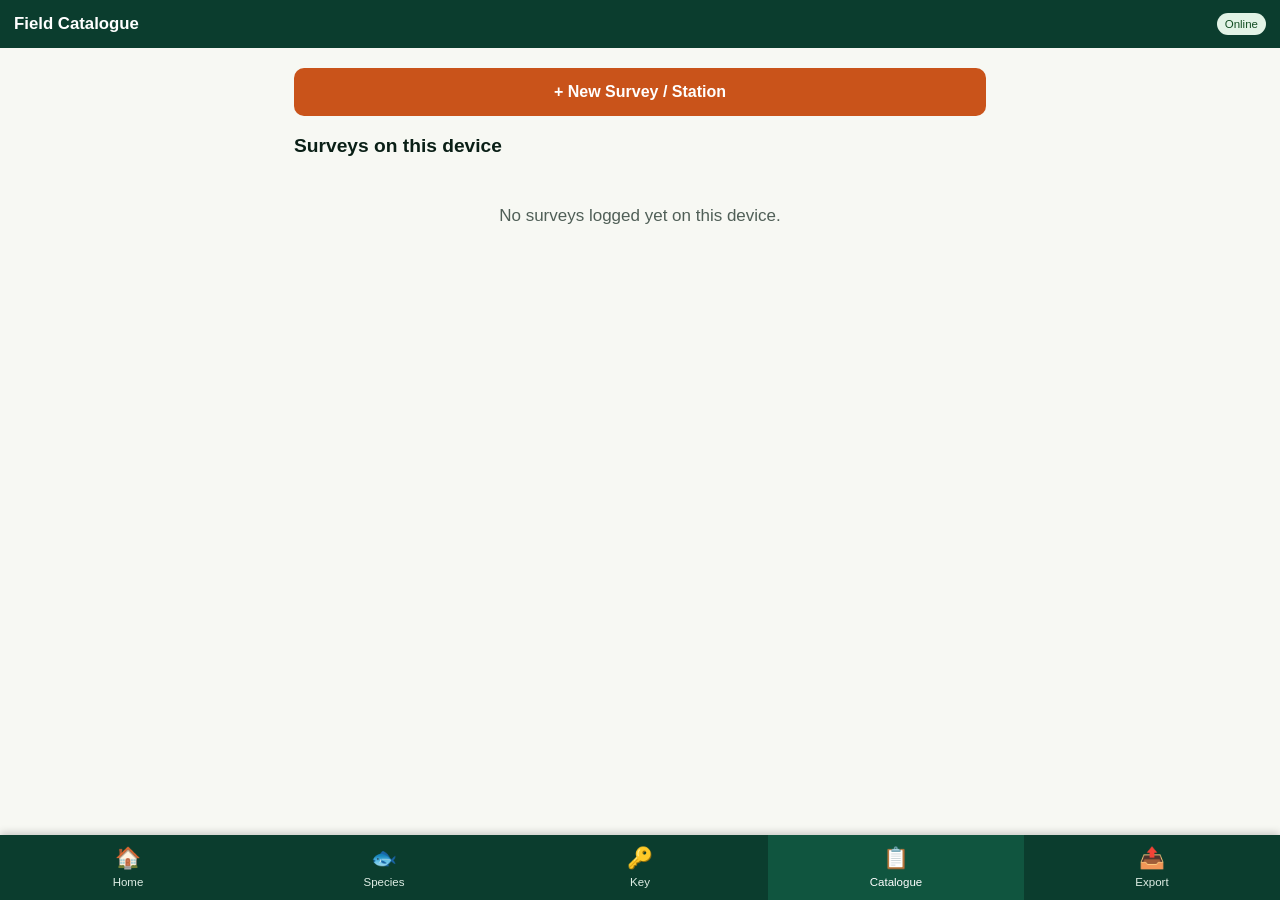
==== catalogue.html @ f7591bde "Add Nova Scotia Fish Field ID & Catalogue PWA Offline-first PWA with a filterable species reference " ====
<!doctype html>
<html lang="en">
<head>
<meta charset="utf-8">
<meta name="viewport" content="width=device-width, initial-scale=1, viewport-fit=cover">
<title>Field Catalogue — NS Fish Field ID</title>
<link rel="manifest" href="./manifest.json">
<meta name="theme-color" content="#0b3d2e">
<link rel="icon" href="./icons/icon.svg" type="image/svg+xml">
<link rel="stylesheet" href="./css/styles.css">
</head>
<body>
<header class="app-header">
  <h1>Field Catalogue</h1>
  <span class="offline-pill" data-offline-pill>Online</span>
</header>

<main class="page">
  <div id="catalogue-root"><p class="empty-state">Loading&hellip;</p></div>
</main>

<nav class="bottom-nav">
  <a href="index.html"><span class="ic">🏠</span>Home</a>
  <a href="species.html"><span class="ic">🐟</span>Species</a>
  <a href="key.html"><span class="ic">🔑</span>Key</a>
  <a href="catalogue.html"><span class="ic">📋</span>Catalogue</a>
  <a href="export.html"><span class="ic">📤</span>Export</a>
</nav>

<script type="module" src="./js/catalogue.js"></script>
</body>
</html>
---- css/styles.css ----
/* Nova Scotia Fish Field ID & Catalogue — shared styles.
   High-contrast, large tap targets, one-handed phone use, sunlight-readable. */

:root {
  --ink: #0a1f16;
  --paper: #f7f8f3;
  --paper-dim: #e9ebe1;
  --green-700: #0b3d2e;
  --green-600: #10553f;
  --green-500: #157a55;
  --accent: #c9531a;
  --accent-ink: #ffffff;
  --line: #0a1f1633;
  --danger: #a3231a;
  --warn-bg: #fff3cd;
  --warn-ink: #5c4400;
  --ok-bg: #e2f3e6;
  --focus: #ffcf3f;
  --radius: 10px;
  --tap: 48px;
  --safe-bottom: env(safe-area-inset-bottom, 0px);
}

@media (prefers-color-scheme: dark) {
  :root {
    --ink: #eef2ec;
    --paper: #10160f;
    --paper-dim: #182018;
    --green-700: #123d2c;
    --green-600: #1c6b4c;
    --green-500: #2c9166;
    --accent: #e9793f;
    --accent-ink: #10160f;
    --line: #eef2ec33;
    --warn-bg: #4a3b0d;
    --warn-ink: #ffe08a;
    --ok-bg: #17321f;
  }
}

:root[data-theme="dark"] {
  --ink: #eef2ec; --paper: #10160f; --paper-dim: #182018;
  --green-700: #123d2c; --green-600: #1c6b4c; --green-500: #2c9166;
  --accent: #e9793f; --accent-ink: #10160f; --line: #eef2ec33;
  --warn-bg: #4a3b0d; --warn-ink: #ffe08a; --ok-bg: #17321f;
}
:root[data-theme="light"] {
  --ink: #0a1f16; --paper: #f7f8f3; --paper-dim: #e9ebe1;
  --green-700: #0b3d2e; --green-600: #10553f; --green-500: #157a55;
  --accent: #c9531a; --accent-ink: #ffffff; --line: #0a1f1633;
  --warn-bg: #fff3cd; --warn-ink: #5c4400; --ok-bg: #e2f3e6;
}

* { box-sizing: border-box; }
html, body { margin: 0; padding: 0; }
body {
  background: var(--paper);
  color: var(--ink);
  font-family: -apple-system, BlinkMacSystemFont, "Segoe UI", Roboto, Helvetica, Arial, sans-serif;
  font-size: 17px;
  line-height: 1.4;
  -webkit-text-size-adjust: 100%;
  padding-bottom: calc(64px + var(--safe-bottom));
  min-height: 100vh;
  overflow-x: hidden;
}

a { color: var(--green-600); }
:root[data-theme="dark"] a, @media (prefers-color-scheme: dark) { }

h1, h2, h3 { line-height: 1.2; margin: 0.4em 0 0.3em; }
h1 { font-size: 1.5rem; }
h2 { font-size: 1.2rem; }
h3 { font-size: 1.05rem; }

button, input, select, textarea { font-family: inherit; font-size: 1rem; }

/* ---------- App header ---------- */
.app-header {
  background: var(--green-700);
  color: #fff;
  padding: 10px 14px;
  display: flex;
  align-items: center;
  gap: 10px;
  position: sticky;
  top: 0;
  z-index: 20;
  min-height: var(--tap);
}
.app-header .back-btn {
  background: transparent;
  border: none;
  color: #fff;
  font-size: 1.4rem;
  padding: 4px 8px;
  min-width: var(--tap);
  min-height: var(--tap);
  cursor: pointer;
}
.app-header h1 {
  font-size: 1.05rem;
  margin: 0;
  flex: 1;
  overflow: hidden;
  text-overflow: ellipsis;
  white-space: nowrap;
}
.app-header .offline-pill {
  font-size: 0.72rem;
  padding: 3px 8px;
  border-radius: 999px;
  background: #ffffff22;
  white-space: nowrap;
}
.offline-pill.online { background: var(--ok-bg); color: #124d22; }
.offline-pill.offline { background: var(--warn-bg); color: var(--warn-ink); }

/* ---------- Bottom nav ---------- */
.bottom-nav {
  position: fixed;
  left: 0; right: 0; bottom: 0;
  display: flex;
  background: var(--green-700);
  padding-bottom: var(--safe-bottom);
  z-index: 20;
  box-shadow: 0 -2px 8px #00000033;
}
.bottom-nav a {
  flex: 1;
  text-align: center;
  color: #dfeee5;
  text-decoration: none;
  padding: 8px 2px 10px;
  font-size: 0.72rem;
  min-height: var(--tap);
  display: flex;
  flex-direction: column;
  align-items: center;
  justify-content: center;
  gap: 2px;
}
.bottom-nav a .ic { font-size: 1.3rem; }
.bottom-nav a.active { color: #fff; background: var(--green-600); }

/* ---------- Layout helpers ---------- */
.page { padding: 12px 14px 24px; max-width: 720px; margin: 0 auto; }
.card {
  background: var(--paper-dim);
  border: 1px solid var(--line);
  border-radius: var(--radius);
  padding: 14px;
  margin-bottom: 12px;
}
.grid-tiles {
  display: grid;
  grid-template-columns: 1fr 1fr;
  gap: 10px;
}
.tile {
  display: flex;
  flex-direction: column;
  align-items: center;
  justify-content: center;
  gap: 6px;
  background: var(--green-700);
  color: #fff;
  border-radius: var(--radius);
  padding: 22px 10px;
  text-decoration: none;
  min-height: 96px;
  text-align: center;
  font-weight: 600;
}
.tile .ic { font-size: 2rem; }
.tile.secondary { background: var(--green-600); }

/* ---------- Forms ---------- */
label { display: block; font-weight: 600; margin: 14px 0 4px; font-size: 0.92rem; }
label .req { color: var(--danger); }
.field-hint { font-size: 0.78rem; opacity: 0.75; margin-top: 2px; }
input[type="text"], input[type="number"], input[type="datetime-local"],
input[type="date"], input[type="time"], select, textarea {
  width: 100%;
  min-height: var(--tap);
  padding: 10px 12px;
  border: 1px solid var(--line);
  border-radius: var(--radius);
  background: var(--paper);
  color: var(--ink);
}
textarea { min-height: 72px; resize: vertical; }
input:focus, select:focus, textarea:focus, button:focus-visible {
  outline: 3px solid var(--focus);
  outline-offset: 1px;
}
fieldset { border: 1px solid var(--line); border-radius: var(--radius); margin: 14px 0; padding: 10px 12px 14px; }
legend { font-weight: 700; padding: 0 4px; }

.btn {
  display: inline-flex;
  align-items: center;
  justify-content: center;
  gap: 6px;
  min-height: var(--tap);
  padding: 10px 18px;
  border-radius: var(--radius);
  border: none;
  background: var(--green-600);
  color: #fff;
  font-weight: 700;
  cursor: pointer;
  width: 100%;
  margin-top: 8px;
}
.btn.btn-accent { background: var(--accent); color: var(--accent-ink); }
.btn.btn-outline { background: transparent; color: var(--green-600); border: 2px solid var(--green-600); }
.btn.btn-danger { background: var(--danger); color: #fff; }
.btn.btn-sm { width: auto; min-height: 40px; padding: 6px 14px; font-size: 0.9rem; margin-top: 0; }
.btn:disabled { opacity: 0.5; cursor: not-allowed; }

.identify-row {
  display: flex;
  gap: 8px;
  align-items: stretch;
}
.identify-row select { flex: 1; }
.identify-btn {
  flex: 0 0 auto;
  min-width: var(--tap);
  background: var(--accent);
  color: var(--accent-ink);
  border: none;
  border-radius: var(--radius);
  font-weight: 700;
  font-size: 0.85rem;
  padding: 0 12px;
}

.chip-group { display: flex; flex-wrap: wrap; gap: 6px; margin-top: 4px; }
.chip {
  border: 1.5px solid var(--green-600);
  color: var(--green-600);
  background: transparent;
  border-radius: 999px;
  padding: 6px 12px;
  font-size: 0.85rem;
  cursor: pointer;
  min-height: 38px;
}
.chip.selected { background: var(--green-600); color: #fff; }
.chip.flag-danger.selected { background: var(--danger); border-color: var(--danger); }

.flag-note {
  background: var(--warn-bg);
  color: var(--warn-ink);
  border-radius: var(--radius);
  padding: 8px 10px;
  font-size: 0.85rem;
  margin: 8px 0;
}

/* ---------- Species list & cards ---------- */
.filter-bar { display: flex; flex-wrap: wrap; gap: 8px; margin-bottom: 12px; }
.filter-bar select { flex: 1 1 140px; min-height: 42px; }
.search-box { width: 100%; margin-bottom: 10px; }

.species-card {
  display: flex;
  gap: 10px;
  align-items: center;
  background: var(--paper-dim);
  border: 1px solid var(--line);
  border-radius: var(--radius);
  padding: 10px;
  margin-bottom: 8px;
  cursor: pointer;
  text-align: left;
  width: 100%;
}
.species-thumb {
  width: 56px; height: 56px;
  flex: 0 0 auto;
  border-radius: 8px;
  background: var(--green-700);
  color: #fff;
  display: flex; align-items: center; justify-content: center;
  font-size: 1.5rem;
  overflow: hidden;
}
.species-thumb img { width: 100%; height: 100%; object-fit: cover; }
.species-card .names { flex: 1; min-width: 0; }
.species-card .common { font-weight: 700; }
.species-card .sci { font-style: italic; font-size: 0.85rem; opacity: 0.8; }
.badge-row { display: flex; gap: 5px; flex-wrap: wrap; margin-top: 4px; }
.badge { font-size: 0.68rem; padding: 2px 7px; border-radius: 999px; background: var(--green-700); color: #fff; }
.badge.native { background: var(--ok-bg); color: #124d22; }
.badge.non-native { background: var(--warn-bg); color: var(--warn-ink); }
.badge.srank { background: var(--paper); color: var(--ink); border: 1px solid var(--line); }

.placeholder-img {
  width: 100%; aspect-ratio: 4/3; border-radius: var(--radius);
  background: repeating-linear-gradient(45deg, var(--paper-dim), var(--paper-dim) 10px, var(--paper) 10px, var(--paper) 20px);
  display: flex; align-items: center; justify-content: center;
  color: var(--ink); opacity: 0.7; font-size: 0.85rem; text-align: center; padding: 10px;
}
.img-credit { font-size: 0.7rem; opacity: 0.7; margin-top: 3px; }

.stage-tabs { display: flex; gap: 6px; overflow-x: auto; margin: 10px 0; }
.stage-tabs button {
  flex: 0 0 auto; padding: 6px 12px; border-radius: 999px; border: 1.5px solid var(--green-600);
  background: transparent; color: var(--green-600); min-height: 38px;
}
.stage-tabs button.active { background: var(--green-600); color: #fff; }

/* ---------- Dichotomous key ---------- */
.key-couplet { }
.key-option {
  display: block;
  width: 100%;
  text-align: left;
  background: var(--paper-dim);
  border: 1.5px solid var(--green-600);
  border-radius: var(--radius);
  padding: 12px;
  margin-bottom: 10px;
  min-height: var(--tap);
}
.key-option:active { background: var(--green-600); color: #fff; }
.key-breadcrumb { font-size: 0.8rem; opacity: 0.75; margin-bottom: 8px; }
.key-breadcrumb button { background: none; border: none; color: var(--green-600); text-decoration: underline; padding: 4px; }
.key-result-card { text-align: center; }
.lookalike-box { background: var(--paper); border: 1px dashed var(--line); border-radius: var(--radius); padding: 10px; margin-top: 10px; text-align: left; }

/* ---------- Modal (Identify panel) ---------- */
.modal-overlay {
  position: fixed; inset: 0; background: #00000066; z-index: 50;
  display: flex; align-items: flex-end;
}
.modal-overlay[hidden] { display: none; }
.modal-panel {
  background: var(--paper);
  width: 100%;
  max-height: 92vh;
  border-radius: 16px 16px 0 0;
  display: flex; flex-direction: column;
  overflow: hidden;
}
.modal-panel-header {
  display: flex; align-items: center; gap: 8px;
  padding: 10px 12px; background: var(--green-700); color: #fff;
}
.modal-panel-header h2 { flex: 1; margin: 0; font-size: 1rem; }
.modal-panel-body { overflow-y: auto; padding: 12px 14px calc(20px + var(--safe-bottom)); }
.modal-close { background: transparent; border: none; color: #fff; font-size: 1.4rem; min-width: 40px; min-height: 40px; }
.modal-tabs { display: flex; gap: 6px; padding: 8px 12px 0; background: var(--green-700); }
.modal-tabs button { flex: 1; background: var(--green-600); color: #fff; border: none; border-radius: 8px 8px 0 0; padding: 8px; min-height: 40px; opacity: 0.75; }
.modal-tabs button.active { opacity: 1; font-weight: 700; }

/* ---------- Misc ---------- */
.section-collapsible summary {
  cursor: pointer; font-weight: 700; padding: 10px 0; list-style: none;
  display: flex; align-items: center; gap: 6px;
}
.section-collapsible summary::-webkit-details-marker { display: none; }
.section-collapsible summary::before { content: "▶"; font-size: 0.7rem; transition: transform 0.15s; }
.section-collapsible[open] summary::before { transform: rotate(90deg); }

.record-list-item {
  border: 1px solid var(--line); border-radius: var(--radius);
  padding: 10px; margin-bottom: 8px; background: var(--paper-dim);
}
.record-list-item .meta { font-size: 0.8rem; opacity: 0.75; }

table.export-preview { width: 100%; border-collapse: collapse; font-size: 0.82rem; }
table.export-preview th, table.export-preview td {
  border: 1px solid var(--line); padding: 5px 6px; text-align: left; white-space: nowrap;
}
.table-scroll { overflow-x: auto; border: 1px solid var(--line); border-radius: var(--radius); }

.toast {
  position: fixed; bottom: calc(76px + var(--safe-bottom)); left: 50%; transform: translateX(-50%);
  background: var(--ink); color: var(--paper); padding: 10px 16px; border-radius: 999px;
  font-size: 0.85rem; z-index: 60; opacity: 0; transition: opacity 0.2s;
}
.toast.show { opacity: 1; }

.empty-state { text-align: center; padding: 30px 10px; opacity: 0.7; }
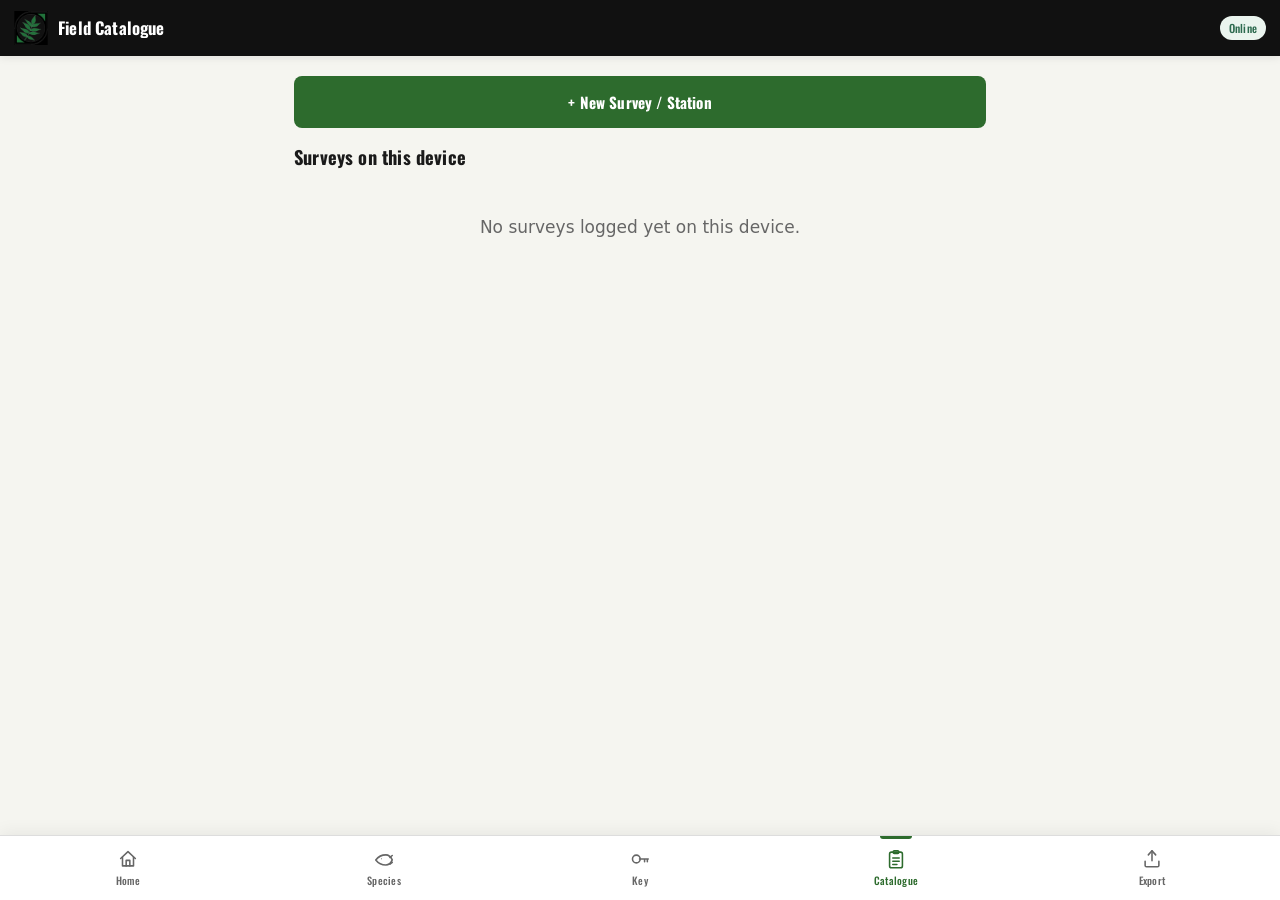
==== commit ad252b42: "Apply Fraxinus brand styling to the fish ID/catalogue app Styling-only pass on top of the working bu" ====
--- a/catalogue.html
+++ b/catalogue.html
@@ -5,12 +5,13 @@
 <meta name="viewport" content="width=device-width, initial-scale=1, viewport-fit=cover">
 <title>Field Catalogue — NS Fish Field ID</title>
 <link rel="manifest" href="./manifest.json">
-<meta name="theme-color" content="#0b3d2e">
-<link rel="icon" href="./icons/icon.svg" type="image/svg+xml">
+<meta name="theme-color" content="#2D6B2D">
+<link rel="icon" href="./icons/icon-192.png" type="image/png">
 <link rel="stylesheet" href="./css/styles.css">
 </head>
 <body>
 <header class="app-header">
+  <img src="./icons/fraxinus-mark-header.png" alt="Fraxinus Environmental &amp; Geomatics" class="brand-logo">
   <h1>Field Catalogue</h1>
   <span class="offline-pill" data-offline-pill>Online</span>
 </header>
@@ -20,11 +21,11 @@
 </main>
 
 <nav class="bottom-nav">
-  <a href="index.html"><span class="ic">🏠</span>Home</a>
-  <a href="species.html"><span class="ic">🐟</span>Species</a>
-  <a href="key.html"><span class="ic">🔑</span>Key</a>
-  <a href="catalogue.html"><span class="ic">📋</span>Catalogue</a>
-  <a href="export.html"><span class="ic">📤</span>Export</a>
+  <a href="index.html"><svg class="icon" viewBox="0 0 24 24" fill="none" stroke="currentColor" stroke-width="1.7" stroke-linecap="round" stroke-linejoin="round" aria-hidden="true"><path d="M4 11.5 12 4l8 7.5"/><path d="M6 10v9.5h12V10"/><path d="M10 19.5v-6h4v6"/></svg>Home</a>
+  <a href="species.html"><svg class="icon" viewBox="0 0 24 24" fill="none" stroke="currentColor" stroke-width="1.7" stroke-linecap="round" stroke-linejoin="round" aria-hidden="true"><path d="M3 13c2.8-3.6 6.8-5.5 11-5.5 3 0 5.3 1.7 7 5.5-1.7 3.8-4 5.5-7 5.5-4.2 0-8.2-1.9-11-5.5Z"/><path d="M18.5 10.3 21 8.2m-2.5 9.5 2.5-2.1"/><circle cx="9.3" cy="11.6" r=".55" fill="currentColor" stroke="none"/></svg>Species</a>
+  <a href="key.html"><svg class="icon" viewBox="0 0 24 24" fill="none" stroke="currentColor" stroke-width="1.7" stroke-linecap="round" stroke-linejoin="round" aria-hidden="true"><circle cx="8" cy="12" r="4.2"/><path d="M11.5 12H21M17 12v3M20 12v3"/></svg>Key</a>
+  <a href="catalogue.html"><svg class="icon" viewBox="0 0 24 24" fill="none" stroke="currentColor" stroke-width="1.7" stroke-linecap="round" stroke-linejoin="round" aria-hidden="true"><rect x="5" y="4.5" width="14" height="17" rx="2"/><rect x="9" y="3" width="6" height="3" rx="1"/><path d="M8.5 11h7M8.5 14.5h7M8.5 18h4.5"/></svg>Catalogue</a>
+  <a href="export.html"><svg class="icon" viewBox="0 0 24 24" fill="none" stroke="currentColor" stroke-width="1.7" stroke-linecap="round" stroke-linejoin="round" aria-hidden="true"><path d="M12 3v11"/><path d="M8 7.5 12 3l4 4.5"/><path d="M4.5 14.5V19a1.5 1.5 0 0 0 1.5 1.5h12a1.5 1.5 0 0 0 1.5-1.5v-4.5"/></svg>Export</a>
 </nav>
 
 <script type="module" src="./js/catalogue.js"></script>
--- a/css/styles.css
+++ b/css/styles.css
@@ -1,92 +1,226 @@
-/* Nova Scotia Fish Field ID & Catalogue — shared styles.
-   High-contrast, large tap targets, one-handed phone use, sunlight-readable. */
+/* Nova Scotia Fish Field ID & Catalogue — Fraxinus brand styles.
+   Palette, type, and component conventions carried over from the sibling
+   Fraxinus field tools (Safety PWA, Watercourse Permitting App, Wildlife
+   survey app) so this app reads as part of the same suite. See README.md
+   "Brand styling" section for where each token/pattern was sourced from. */
+
+/* ---------- Self-hosted Oswald (headings/labels/nav/buttons only — body
+   text uses the system font stack for long-form legibility, matching the
+   Safety PWA's convention). Only the 3 weights actually used are bundled. */
+@font-face {
+  font-family: "Oswald";
+  src: url("../fonts/oswald-400.woff2") format("woff2");
+  font-weight: 400;
+  font-style: normal;
+  font-display: swap;
+}
+@font-face {
+  font-family: "Oswald";
+  src: url("../fonts/oswald-500.woff2") format("woff2");
+  font-weight: 500;
+  font-style: normal;
+  font-display: swap;
+}
+@font-face {
+  font-family: "Oswald";
+  src: url("../fonts/oswald-700.woff2") format("woff2");
+  font-weight: 700;
+  font-style: normal;
+  font-display: swap;
+}
 
 :root {
-  --ink: #0a1f16;
-  --paper: #f7f8f3;
-  --paper-dim: #e9ebe1;
-  --green-700: #0b3d2e;
-  --green-600: #10553f;
-  --green-500: #157a55;
-  --accent: #c9531a;
-  --accent-ink: #ffffff;
-  --line: #0a1f1633;
-  --danger: #a3231a;
-  --warn-bg: #fff3cd;
-  --warn-ink: #5c4400;
-  --ok-bg: #e2f3e6;
-  --focus: #ffcf3f;
-  --radius: 10px;
-  --tap: 48px;
-  --safe-bottom: env(safe-area-inset-bottom, 0px);
+  /* Page & surface backgrounds (Safety PWA light theme) */
+  --bg-page:      #F5F5F0;
+  --bg-primary:   #FFFFFF;
+  --bg-secondary: #F5F5F0;
+  --bg-tertiary:  #EEEDE8;
+  --bg-input:     #FFFFFF;
+  --bg-card:      #FFFFFF;
+
+  /* Text */
+  --text-primary:   #1A1A1A;
+  --text-secondary: #666666;
+  --text-label:     #444444;
+
+  /* Brand accent — Fraxinus green, from the master compass-leaf mark
+     (matches the Wildlife survey app's --frax-green) */
+  --accent:        #2D6B2D;
+  --accent-hover:  #1E4D1E;
+  --accent-light:  #3D8F3D;
+  --accent-subtle:   #EAF2EA;
+  --accent-subtle-h: #DCEBDC;
+
+  --highlight-bg:     #F3F8F1;
+  --highlight-border: #2D6B2D;
+
+  /* Borders & shadows */
+  --border-color: #DDDDDD;
+  --shadow:       0 2px 8px rgba(0, 0, 0, 0.08);
+  --shadow-card:  0 1px 4px rgba(0, 0, 0, 0.07), 0 2px 12px rgba(0, 0, 0, 0.04);
+  --shadow-nav:   0 -1px 0 #DDDDDD, 0 -4px 16px rgba(0, 0, 0, 0.06);
+
+  /* Navigation */
+  --tab-active-text: #2D6B2D;
+  --tab-inactive:     #666666;
+  --tab-bar-bg:       #FFFFFF;
+
+  /* Table */
+  --table-header-bg: #F0EFE8;
+  --table-row-alt:   #FAFAF8;
+
+  /* Toast */
+  --toast-bg:   #1A1A1A;
+  --toast-text: #F5F5F5;
+
+  /* Status colors (Safety PWA "risk" system, reused as-is) */
+  --status-ok-bg:      #EAF4EE;
+  --status-ok-text:    #2D6A4F;
+  --status-ok-border:  #A5D6A7;
+  --status-warn-bg:     #FFF3E0;
+  --status-warn-text:   #E8731A;
+  --status-warn-border: #F5C990;
+  --status-danger-bg:     #FDECEA;
+  --status-danger-text:   #CC3333;
+  --status-danger-border: #FFCDD2;
+
+  /* Secondary buttons */
+  --btn-secondary-bg:   #F0EFE8;
+  --btn-secondary-text: #444444;
+
+  /* Layout — not themed */
+  --header-height: 56px;
+  --nav-height:    64px;
+  --safe-top:      env(safe-area-inset-top, 0px);
+  --safe-bottom:   env(safe-area-inset-bottom, 0px);
+  --radius-card:   14px;
+  --radius-sm:     8px;
+  --tap:           48px;
+  --transition:    0.18s ease;
+  --focus:         #FFCF3F;
 }
 
 @media (prefers-color-scheme: dark) {
   :root {
-    --ink: #eef2ec;
-    --paper: #10160f;
-    --paper-dim: #182018;
-    --green-700: #123d2c;
-    --green-600: #1c6b4c;
-    --green-500: #2c9166;
-    --accent: #e9793f;
-    --accent-ink: #10160f;
-    --line: #eef2ec33;
-    --warn-bg: #4a3b0d;
-    --warn-ink: #ffe08a;
-    --ok-bg: #17321f;
+    --bg-page: #111111; --bg-primary: #111111; --bg-secondary: #1A1A1A; --bg-tertiary: #222222;
+    --bg-input: #222222; --bg-card: #1A1A1A;
+    --text-primary: #F5F5F5; --text-secondary: #AAAAAA; --text-label: #CCCCCC;
+    --accent-subtle: #16281A; --accent-subtle-h: #1D341F;
+    --highlight-bg: #16281A;
+    --border-color: #333333;
+    --shadow: 0 2px 8px rgba(0,0,0,0.4);
+    --shadow-card: 0 1px 6px rgba(0,0,0,0.5), 0 2px 16px rgba(0,0,0,0.35);
+    --shadow-nav: 0 -1px 0 #333333, 0 -4px 16px rgba(0,0,0,0.4);
+    --tab-inactive: #777777; --tab-bar-bg: #1A1A1A;
+    --table-header-bg: #222222; --table-row-alt: #1E1E1E;
+    --toast-bg: #EEEEEE; --toast-text: #111111;
+    --status-ok-bg: #1A2E22; --status-ok-text: #4A9C69; --status-ok-border: #2A5A3A;
+    --status-warn-bg: #2A1A0A; --status-warn-text: #E8731A; --status-warn-border: #4A2A0A;
+    --status-danger-bg: #2A0A0A; --status-danger-text: #EE5555; --status-danger-border: #4A1A1A;
+    --btn-secondary-bg: #222222; --btn-secondary-text: #CCCCCC;
   }
 }
-
 :root[data-theme="dark"] {
-  --ink: #eef2ec; --paper: #10160f; --paper-dim: #182018;
-  --green-700: #123d2c; --green-600: #1c6b4c; --green-500: #2c9166;
-  --accent: #e9793f; --accent-ink: #10160f; --line: #eef2ec33;
-  --warn-bg: #4a3b0d; --warn-ink: #ffe08a; --ok-bg: #17321f;
+  --bg-page: #111111; --bg-primary: #111111; --bg-secondary: #1A1A1A; --bg-tertiary: #222222;
+  --bg-input: #222222; --bg-card: #1A1A1A;
+  --text-primary: #F5F5F5; --text-secondary: #AAAAAA; --text-label: #CCCCCC;
+  --accent-subtle: #16281A; --accent-subtle-h: #1D341F;
+  --highlight-bg: #16281A;
+  --border-color: #333333;
+  --tab-inactive: #777777; --tab-bar-bg: #1A1A1A;
+  --table-header-bg: #222222; --table-row-alt: #1E1E1E;
+  --toast-bg: #EEEEEE; --toast-text: #111111;
+  --status-ok-bg: #1A2E22; --status-ok-text: #4A9C69; --status-ok-border: #2A5A3A;
+  --status-warn-bg: #2A1A0A; --status-warn-text: #E8731A; --status-warn-border: #4A2A0A;
+  --status-danger-bg: #2A0A0A; --status-danger-text: #EE5555; --status-danger-border: #4A1A1A;
+  --btn-secondary-bg: #222222; --btn-secondary-text: #CCCCCC;
 }
 :root[data-theme="light"] {
-  --ink: #0a1f16; --paper: #f7f8f3; --paper-dim: #e9ebe1;
-  --green-700: #0b3d2e; --green-600: #10553f; --green-500: #157a55;
-  --accent: #c9531a; --accent-ink: #ffffff; --line: #0a1f1633;
-  --warn-bg: #fff3cd; --warn-ink: #5c4400; --ok-bg: #e2f3e6;
-}
-
-* { box-sizing: border-box; }
+  --bg-page: #F5F5F0; --bg-primary: #FFFFFF; --bg-secondary: #F5F5F0; --bg-tertiary: #EEEDE8;
+  --bg-input: #FFFFFF; --bg-card: #FFFFFF;
+  --text-primary: #1A1A1A; --text-secondary: #666666; --text-label: #444444;
+  --accent-subtle: #EAF2EA; --accent-subtle-h: #DCEBDC;
+  --highlight-bg: #F3F8F1;
+  --border-color: #DDDDDD;
+  --tab-inactive: #666666; --tab-bar-bg: #FFFFFF;
+  --table-header-bg: #F0EFE8; --table-row-alt: #FAFAF8;
+  --toast-bg: #1A1A1A; --toast-text: #F5F5F5;
+  --status-ok-bg: #EAF4EE; --status-ok-text: #2D6A4F; --status-ok-border: #A5D6A7;
+  --status-warn-bg: #FFF3E0; --status-warn-text: #E8731A; --status-warn-border: #F5C990;
+  --status-danger-bg: #FDECEA; --status-danger-text: #CC3333; --status-danger-border: #FFCDD2;
+  --btn-secondary-bg: #F0EFE8; --btn-secondary-text: #444444;
+}
+
+/* Legacy aliases so component rules below can keep concise names */
+:root {
+  --ink: var(--text-primary);
+  --paper: var(--bg-page);
+  --paper-dim: var(--bg-tertiary);
+  --line: var(--border-color);
+  --danger: var(--status-danger-text);
+  --warn-bg: var(--status-warn-bg);
+  --warn-ink: var(--status-warn-text);
+  --ok-bg: var(--status-ok-bg);
+  --accent-ink: #FFFFFF;
+  --radius: var(--radius-card);
+}
+
+*, *::before, *::after { box-sizing: border-box; }
 html, body { margin: 0; padding: 0; }
+[hidden] { display: none !important; }
+
 body {
-  background: var(--paper);
-  color: var(--ink);
-  font-family: -apple-system, BlinkMacSystemFont, "Segoe UI", Roboto, Helvetica, Arial, sans-serif;
+  background: var(--bg-page);
+  color: var(--text-primary);
+  font-family: -apple-system, BlinkMacSystemFont, "Segoe UI", system-ui, Roboto, "Helvetica Neue", Arial, sans-serif;
   font-size: 17px;
-  line-height: 1.4;
+  line-height: 1.45;
   -webkit-text-size-adjust: 100%;
   padding-bottom: calc(64px + var(--safe-bottom));
   min-height: 100vh;
   overflow-x: hidden;
 }
 
-a { color: var(--green-600); }
-:root[data-theme="dark"] a, @media (prefers-color-scheme: dark) { }
-
-h1, h2, h3 { line-height: 1.2; margin: 0.4em 0 0.3em; }
-h1 { font-size: 1.5rem; }
-h2 { font-size: 1.2rem; }
-h3 { font-size: 1.05rem; }
+a { color: var(--accent); }
+
+h1, h2, h3 {
+  font-family: "Oswald", -apple-system, BlinkMacSystemFont, "Segoe UI", sans-serif;
+  font-weight: 700;
+  line-height: 1.2;
+  margin: 0.4em 0 0.3em;
+  letter-spacing: 0.01em;
+}
+h1 { font-size: 1.4rem; }
+h2 { font-size: 1.15rem; }
+h3 { font-size: 1rem; text-transform: uppercase; letter-spacing: 0.03em; color: var(--text-label); }
 
 button, input, select, textarea { font-family: inherit; font-size: 1rem; }
-
-/* ---------- App header ---------- */
+button { font-family: "Oswald", -apple-system, BlinkMacSystemFont, "Segoe UI", sans-serif; }
+
+.icon { width: 22px; height: 22px; flex-shrink: 0; display: inline-block; vertical-align: middle; }
+.icon-sm { width: 18px; height: 18px; }
+.icon-lg { width: 30px; height: 30px; }
+
+/* ---------- App header — always dark, both themes (matches sibling apps) ---------- */
 .app-header {
-  background: var(--green-700);
+  background: #111111;
   color: #fff;
-  padding: 10px 14px;
+  padding: 0 14px;
+  padding-top: var(--safe-top);
   display: flex;
   align-items: center;
   gap: 10px;
   position: sticky;
   top: 0;
   z-index: 20;
-  min-height: var(--tap);
+  height: calc(var(--header-height) + var(--safe-top));
+  box-shadow: var(--shadow);
+}
+.app-header .brand-logo {
+  height: 34px;
+  width: 34px;
+  object-fit: contain;
+  flex-shrink: 0;
 }
 .app-header .back-btn {
   background: transparent;
@@ -100,56 +234,79 @@
 }
 .app-header h1 {
   font-size: 1.05rem;
+  font-weight: 600;
   margin: 0;
   flex: 1;
   overflow: hidden;
   text-overflow: ellipsis;
   white-space: nowrap;
+  color: #fff;
 }
 .app-header .offline-pill {
-  font-size: 0.72rem;
-  padding: 3px 8px;
+  font-size: 0.7rem;
+  font-family: "Oswald", sans-serif;
+  font-weight: 500;
+  letter-spacing: 0.02em;
+  padding: 4px 9px;
   border-radius: 999px;
   background: #ffffff22;
   white-space: nowrap;
-}
-.offline-pill.online { background: var(--ok-bg); color: #124d22; }
-.offline-pill.offline { background: var(--warn-bg); color: var(--warn-ink); }
-
-/* ---------- Bottom nav ---------- */
+  flex-shrink: 0;
+}
+.offline-pill.online { background: var(--status-ok-bg); color: var(--status-ok-text); }
+.offline-pill.offline { background: var(--status-warn-bg); color: var(--status-warn-text); }
+
+/* ---------- Bottom nav (Safety PWA convention: light bar, top indicator) ---------- */
 .bottom-nav {
   position: fixed;
   left: 0; right: 0; bottom: 0;
   display: flex;
-  background: var(--green-700);
+  background: var(--tab-bar-bg);
   padding-bottom: var(--safe-bottom);
   z-index: 20;
-  box-shadow: 0 -2px 8px #00000033;
+  box-shadow: var(--shadow-nav);
+  height: calc(var(--nav-height) + var(--safe-bottom));
 }
 .bottom-nav a {
+  position: relative;
   flex: 1;
   text-align: center;
-  color: #dfeee5;
+  color: var(--tab-inactive);
   text-decoration: none;
-  padding: 8px 2px 10px;
-  font-size: 0.72rem;
+  font-family: "Oswald", sans-serif;
+  font-size: 0.65rem;
+  font-weight: 500;
+  letter-spacing: 0.02em;
   min-height: var(--tap);
   display: flex;
   flex-direction: column;
   align-items: center;
   justify-content: center;
-  gap: 2px;
-}
-.bottom-nav a .ic { font-size: 1.3rem; }
-.bottom-nav a.active { color: #fff; background: var(--green-600); }
+  gap: 3px;
+  transition: color var(--transition);
+}
+.bottom-nav a::before {
+  content: "";
+  position: absolute;
+  top: 0; left: 50%;
+  transform: translateX(-50%) scaleX(0);
+  width: 32px; height: 3px;
+  border-radius: 0 0 3px 3px;
+  background: var(--tab-active-text);
+  transition: transform var(--transition);
+}
+.bottom-nav a .icon { width: 22px; height: 22px; }
+.bottom-nav a.active { color: var(--tab-active-text); }
+.bottom-nav a.active::before { transform: translateX(-50%) scaleX(1); }
 
 /* ---------- Layout helpers ---------- */
 .page { padding: 12px 14px 24px; max-width: 720px; margin: 0 auto; }
 .card {
-  background: var(--paper-dim);
-  border: 1px solid var(--line);
-  border-radius: var(--radius);
-  padding: 14px;
+  background: var(--bg-card);
+  border: 1px solid var(--border-color);
+  border-radius: var(--radius-card);
+  box-shadow: var(--shadow-card);
+  padding: 16px;
   margin-bottom: 12px;
 }
 .grid-tiles {
@@ -162,62 +319,96 @@
   flex-direction: column;
   align-items: center;
   justify-content: center;
-  gap: 6px;
-  background: var(--green-700);
+  gap: 8px;
+  background: var(--accent);
   color: #fff;
-  border-radius: var(--radius);
+  border-radius: var(--radius-card);
   padding: 22px 10px;
   text-decoration: none;
-  min-height: 96px;
+  min-height: 100px;
   text-align: center;
+  font-family: "Oswald", sans-serif;
   font-weight: 600;
-}
-.tile .ic { font-size: 2rem; }
-.tile.secondary { background: var(--green-600); }
+  font-size: 0.92rem;
+  box-shadow: var(--shadow-card);
+  transition: transform var(--transition), opacity var(--transition);
+}
+.tile:active { transform: scale(0.97); opacity: 0.9; }
+.tile.secondary { background: var(--accent-hover); }
 
 /* ---------- Forms ---------- */
-label { display: block; font-weight: 600; margin: 14px 0 4px; font-size: 0.92rem; }
-label .req { color: var(--danger); }
-.field-hint { font-size: 0.78rem; opacity: 0.75; margin-top: 2px; }
+label {
+  display: block;
+  font-family: "Oswald", sans-serif;
+  font-weight: 500;
+  color: var(--text-label);
+  margin: 14px 0 5px;
+  font-size: 0.85rem;
+  letter-spacing: 0.02em;
+  text-transform: uppercase;
+}
+label .req { color: var(--status-danger-text); }
+.field-hint { font-size: 0.78rem; color: var(--text-secondary); margin-top: 3px; }
 input[type="text"], input[type="number"], input[type="datetime-local"],
-input[type="date"], input[type="time"], select, textarea {
+input[type="date"], input[type="time"], input[type="search"], input[type="file"], select, textarea {
   width: 100%;
   min-height: var(--tap);
   padding: 10px 12px;
-  border: 1px solid var(--line);
-  border-radius: var(--radius);
-  background: var(--paper);
-  color: var(--ink);
-}
-textarea { min-height: 72px; resize: vertical; }
-input:focus, select:focus, textarea:focus, button:focus-visible {
+  border: 1.5px solid var(--border-color);
+  border-radius: var(--radius-sm);
+  background: var(--bg-input);
+  color: var(--text-primary);
+  transition: border-color var(--transition), box-shadow var(--transition);
+}
+textarea { min-height: 76px; resize: vertical; padding: 10px 12px; }
+input:focus, select:focus, textarea:focus {
+  outline: none;
+  border-color: var(--accent);
+  box-shadow: 0 0 0 3px rgba(45, 107, 45, 0.16);
+}
+button:focus-visible {
   outline: 3px solid var(--focus);
   outline-offset: 1px;
 }
-fieldset { border: 1px solid var(--line); border-radius: var(--radius); margin: 14px 0; padding: 10px 12px 14px; }
-legend { font-weight: 700; padding: 0 4px; }
+fieldset { border: 1px solid var(--border-color); border-radius: var(--radius-card); margin: 16px 0; padding: 12px 14px 16px; }
+legend {
+  font-family: "Oswald", sans-serif;
+  font-weight: 600;
+  font-size: 0.82rem;
+  letter-spacing: 0.02em;
+  text-transform: uppercase;
+  color: var(--text-label);
+  padding: 0 4px;
+}
 
 .btn {
   display: inline-flex;
   align-items: center;
   justify-content: center;
-  gap: 6px;
-  min-height: var(--tap);
+  gap: 8px;
+  min-height: 52px;
   padding: 10px 18px;
-  border-radius: var(--radius);
+  border-radius: var(--radius-sm);
   border: none;
-  background: var(--green-600);
-  color: #fff;
-  font-weight: 700;
+  background: var(--btn-secondary-bg);
+  color: var(--btn-secondary-text);
+  font-family: "Oswald", sans-serif;
+  font-weight: 600;
+  font-size: 0.95rem;
+  letter-spacing: 0.01em;
   cursor: pointer;
   width: 100%;
   margin-top: 8px;
-}
-.btn.btn-accent { background: var(--accent); color: var(--accent-ink); }
-.btn.btn-outline { background: transparent; color: var(--green-600); border: 2px solid var(--green-600); }
-.btn.btn-danger { background: var(--danger); color: #fff; }
-.btn.btn-sm { width: auto; min-height: 40px; padding: 6px 14px; font-size: 0.9rem; margin-top: 0; }
-.btn:disabled { opacity: 0.5; cursor: not-allowed; }
+  border: 1.5px solid var(--border-color);
+  -webkit-tap-highlight-color: transparent;
+  transition: transform var(--transition), opacity var(--transition);
+}
+.btn:active { transform: scale(0.98); opacity: 0.9; }
+.btn.btn-accent { background: var(--accent); color: #fff; border: none; }
+.btn.btn-outline { background: transparent; color: var(--accent); border: 1.5px solid var(--accent); }
+.btn.btn-danger { background: var(--status-danger-text); color: #fff; border: none; }
+.btn.btn-sm { width: auto; min-height: 40px; padding: 6px 14px; font-size: 0.85rem; margin-top: 0; }
+.btn:disabled { opacity: 0.45; cursor: not-allowed; transform: none; }
 
 .identify-row {
   display: flex;
@@ -227,91 +418,118 @@
 .identify-row select { flex: 1; }
 .identify-btn {
   flex: 0 0 auto;
+  display: inline-flex;
+  align-items: center;
+  gap: 6px;
   min-width: var(--tap);
+  min-height: var(--tap);
   background: var(--accent);
-  color: var(--accent-ink);
+  color: #fff;
   border: none;
-  border-radius: var(--radius);
-  font-weight: 700;
-  font-size: 0.85rem;
-  padding: 0 12px;
-}
-
-.chip-group { display: flex; flex-wrap: wrap; gap: 6px; margin-top: 4px; }
+  border-radius: var(--radius-sm);
+  font-family: "Oswald", sans-serif;
+  font-weight: 600;
+  font-size: 0.82rem;
+  padding: 0 14px;
+  -webkit-tap-highlight-color: transparent;
+}
+.identify-btn:active { opacity: 0.85; }
+
+.chip-group { display: flex; flex-wrap: wrap; gap: 7px; margin-top: 4px; }
 .chip {
-  border: 1.5px solid var(--green-600);
-  color: var(--green-600);
-  background: transparent;
+  border: 1.5px solid var(--border-color);
+  color: var(--text-label);
+  background: var(--bg-card);
   border-radius: 999px;
-  padding: 6px 12px;
+  padding: 7px 14px;
+  font-family: "Oswald", sans-serif;
+  font-weight: 500;
   font-size: 0.85rem;
   cursor: pointer;
-  min-height: 38px;
-}
-.chip.selected { background: var(--green-600); color: #fff; }
-.chip.flag-danger.selected { background: var(--danger); border-color: var(--danger); }
+  min-height: 40px;
+  -webkit-tap-highlight-color: transparent;
+  transition: background var(--transition), color var(--transition), border-color var(--transition);
+}
+.chip.selected { background: var(--accent); color: #fff; border-color: var(--accent); }
+.chip.flag-danger.selected { background: var(--status-danger-text); border-color: var(--status-danger-text); }
 
 .flag-note {
-  background: var(--warn-bg);
-  color: var(--warn-ink);
-  border-radius: var(--radius);
-  padding: 8px 10px;
+  background: var(--status-warn-bg);
+  color: var(--status-warn-text);
+  border-radius: var(--radius-sm);
+  padding: 10px 12px;
   font-size: 0.85rem;
-  margin: 8px 0;
+  margin: 10px 0;
+  border: 1px solid var(--status-warn-border);
 }
 
 /* ---------- Species list & cards ---------- */
 .filter-bar { display: flex; flex-wrap: wrap; gap: 8px; margin-bottom: 12px; }
-.filter-bar select { flex: 1 1 140px; min-height: 42px; }
+.filter-bar select { flex: 1 1 140px; min-height: 44px; }
 .search-box { width: 100%; margin-bottom: 10px; }
 
 .species-card {
   display: flex;
-  gap: 10px;
+  gap: 12px;
   align-items: center;
-  background: var(--paper-dim);
-  border: 1px solid var(--line);
-  border-radius: var(--radius);
+  background: var(--bg-card);
+  border: 1px solid var(--border-color);
+  border-radius: var(--radius-card);
+  box-shadow: var(--shadow-card);
   padding: 10px;
   margin-bottom: 8px;
   cursor: pointer;
   text-align: left;
   width: 100%;
-}
+  -webkit-tap-highlight-color: transparent;
+  transition: transform var(--transition);
+}
+.species-card:active { transform: scale(0.98); }
 .species-thumb {
   width: 56px; height: 56px;
   flex: 0 0 auto;
-  border-radius: 8px;
-  background: var(--green-700);
+  border-radius: var(--radius-sm);
+  background: var(--accent);
   color: #fff;
   display: flex; align-items: center; justify-content: center;
-  font-size: 1.5rem;
   overflow: hidden;
 }
 .species-thumb img { width: 100%; height: 100%; object-fit: cover; }
+.species-thumb .icon { width: 28px; height: 28px; }
 .species-card .names { flex: 1; min-width: 0; }
-.species-card .common { font-weight: 700; }
-.species-card .sci { font-style: italic; font-size: 0.85rem; opacity: 0.8; }
-.badge-row { display: flex; gap: 5px; flex-wrap: wrap; margin-top: 4px; }
-.badge { font-size: 0.68rem; padding: 2px 7px; border-radius: 999px; background: var(--green-700); color: #fff; }
-.badge.native { background: var(--ok-bg); color: #124d22; }
-.badge.non-native { background: var(--warn-bg); color: var(--warn-ink); }
-.badge.srank { background: var(--paper); color: var(--ink); border: 1px solid var(--line); }
+.species-card .common { font-family: "Oswald", sans-serif; font-weight: 600; color: var(--text-primary); }
+.species-card .sci { font-style: italic; font-size: 0.85rem; color: var(--text-secondary); }
+.badge-row { display: flex; gap: 5px; flex-wrap: wrap; margin-top: 5px; }
+.badge {
+  font-family: "Oswald", sans-serif;
+  font-size: 0.65rem;
+  font-weight: 500;
+  letter-spacing: 0.02em;
+  padding: 3px 8px;
+  border-radius: 999px;
+  background: var(--bg-tertiary);
+  color: var(--text-label);
+}
+.badge.native { background: var(--status-ok-bg); color: var(--status-ok-text); }
+.badge.non-native { background: var(--status-warn-bg); color: var(--status-warn-text); }
+.badge.srank { background: var(--bg-page); color: var(--text-secondary); border: 1px solid var(--border-color); }
 
 .placeholder-img {
-  width: 100%; aspect-ratio: 4/3; border-radius: var(--radius);
-  background: repeating-linear-gradient(45deg, var(--paper-dim), var(--paper-dim) 10px, var(--paper) 10px, var(--paper) 20px);
+  width: 100%; aspect-ratio: 4/3; border-radius: var(--radius-card);
+  background: repeating-linear-gradient(45deg, var(--bg-tertiary), var(--bg-tertiary) 10px, var(--bg-page) 10px, var(--bg-page) 20px);
   display: flex; align-items: center; justify-content: center;
-  color: var(--ink); opacity: 0.7; font-size: 0.85rem; text-align: center; padding: 10px;
-}
-.img-credit { font-size: 0.7rem; opacity: 0.7; margin-top: 3px; }
+  color: var(--text-secondary); font-size: 0.85rem; text-align: center; padding: 10px;
+}
+.img-credit { font-size: 0.7rem; color: var(--text-secondary); margin-top: 4px; }
 
 .stage-tabs { display: flex; gap: 6px; overflow-x: auto; margin: 10px 0; }
 .stage-tabs button {
-  flex: 0 0 auto; padding: 6px 12px; border-radius: 999px; border: 1.5px solid var(--green-600);
-  background: transparent; color: var(--green-600); min-height: 38px;
-}
-.stage-tabs button.active { background: var(--green-600); color: #fff; }
+  flex: 0 0 auto; padding: 7px 14px; border-radius: 999px; border: 1.5px solid var(--accent);
+  background: transparent; color: var(--accent);
+  font-family: "Oswald", sans-serif; font-weight: 500; font-size: 0.85rem;
+  min-height: 40px;
+}
+.stage-tabs button.active { background: var(--accent); color: #fff; }
 
 /* ---------- Dichotomous key ---------- */
 .key-couplet { }
@@ -319,70 +537,120 @@
   display: block;
   width: 100%;
   text-align: left;
-  background: var(--paper-dim);
-  border: 1.5px solid var(--green-600);
-  border-radius: var(--radius);
-  padding: 12px;
+  background: var(--bg-card);
+  border: 1.5px solid var(--border-color);
+  border-left: 4px solid var(--accent);
+  border-radius: var(--radius-sm);
+  padding: 13px 14px;
   margin-bottom: 10px;
   min-height: var(--tap);
-}
-.key-option:active { background: var(--green-600); color: #fff; }
-.key-breadcrumb { font-size: 0.8rem; opacity: 0.75; margin-bottom: 8px; }
-.key-breadcrumb button { background: none; border: none; color: var(--green-600); text-decoration: underline; padding: 4px; }
+  box-shadow: var(--shadow-card);
+  -webkit-tap-highlight-color: transparent;
+  transition: background var(--transition);
+}
+.key-option:active { background: var(--accent-subtle); }
+.key-breadcrumb { font-size: 0.8rem; color: var(--text-secondary); margin-bottom: 10px; }
+.key-breadcrumb button {
+  background: none; border: none; color: var(--accent);
+  font-family: "Oswald", sans-serif; font-weight: 500;
+  text-decoration: underline; padding: 4px;
+}
 .key-result-card { text-align: center; }
-.lookalike-box { background: var(--paper); border: 1px dashed var(--line); border-radius: var(--radius); padding: 10px; margin-top: 10px; text-align: left; }
+.lookalike-box {
+  background: var(--highlight-bg);
+  border: 1px solid var(--highlight-border);
+  border-radius: var(--radius-sm);
+  padding: 12px;
+  margin-top: 10px;
+  text-align: left;
+}
 
 /* ---------- Modal (Identify panel) ---------- */
 .modal-overlay {
-  position: fixed; inset: 0; background: #00000066; z-index: 50;
+  position: fixed; inset: 0; background: rgba(0,0,0,0.55); z-index: 50;
   display: flex; align-items: flex-end;
 }
 .modal-overlay[hidden] { display: none; }
 .modal-panel {
-  background: var(--paper);
+  background: var(--bg-page);
   width: 100%;
   max-height: 92vh;
   border-radius: 16px 16px 0 0;
   display: flex; flex-direction: column;
   overflow: hidden;
+  box-shadow: 0 -4px 24px rgba(0,0,0,0.3);
 }
 .modal-panel-header {
   display: flex; align-items: center; gap: 8px;
-  padding: 10px 12px; background: var(--green-700); color: #fff;
-}
-.modal-panel-header h2 { flex: 1; margin: 0; font-size: 1rem; }
+  padding: 12px 14px; background: #111111; color: #fff;
+}
+.modal-panel-header h2 { flex: 1; margin: 0; font-size: 1.05rem; color: #fff; }
 .modal-panel-body { overflow-y: auto; padding: 12px 14px calc(20px + var(--safe-bottom)); }
-.modal-close { background: transparent; border: none; color: #fff; font-size: 1.4rem; min-width: 40px; min-height: 40px; }
-.modal-tabs { display: flex; gap: 6px; padding: 8px 12px 0; background: var(--green-700); }
-.modal-tabs button { flex: 1; background: var(--green-600); color: #fff; border: none; border-radius: 8px 8px 0 0; padding: 8px; min-height: 40px; opacity: 0.75; }
-.modal-tabs button.active { opacity: 1; font-weight: 700; }
+.modal-close { background: transparent; border: none; color: #fff; font-size: 1.5rem; min-width: 40px; min-height: 40px; }
+.modal-tabs { display: flex; gap: 6px; padding: 10px 12px 0; background: #111111; }
+.modal-tabs button {
+  flex: 1; background: #1E1E1E; color: #ccc; border: none; border-radius: 8px 8px 0 0;
+  padding: 10px; min-height: 42px;
+  font-family: "Oswald", sans-serif; font-weight: 500; font-size: 0.85rem;
+  opacity: 0.8;
+}
+.modal-tabs button.active { opacity: 1; font-weight: 600; color: #fff; background: var(--accent); }
+
+/* ---------- Collapsible sections — obvious tap affordance ---------- */
+.section-collapsible {
+  background: var(--bg-card);
+  border: 1px solid var(--border-color);
+  border-radius: var(--radius-card);
+  box-shadow: var(--shadow-card);
+  overflow: hidden;
+  padding: 0;
+}
+.section-collapsible summary {
+  cursor: pointer;
+  font-family: "Oswald", sans-serif;
+  font-weight: 600;
+  font-size: 0.95rem;
+  min-height: 56px;
+  padding: 0 16px;
+  list-style: none;
+  display: flex;
+  align-items: center;
+  gap: 10px;
+  -webkit-tap-highlight-color: transparent;
+}
+.section-collapsible summary::-webkit-details-marker { display: none; }
+.section-collapsible summary .summary-label { flex: 1; }
+.section-collapsible summary:active { background: var(--bg-tertiary); }
+.chevron-ic { transition: transform 0.18s ease; color: var(--text-secondary); }
+.section-collapsible[open] .chevron-ic { transform: rotate(90deg); color: var(--accent); }
+.section-collapsible .collapsible-body { padding: 4px 16px 16px; border-top: 1px solid var(--border-color); }
 
 /* ---------- Misc ---------- */
-.section-collapsible summary {
-  cursor: pointer; font-weight: 700; padding: 10px 0; list-style: none;
-  display: flex; align-items: center; gap: 6px;
-}
-.section-collapsible summary::-webkit-details-marker { display: none; }
-.section-collapsible summary::before { content: "▶"; font-size: 0.7rem; transition: transform 0.15s; }
-.section-collapsible[open] summary::before { transform: rotate(90deg); }
-
 .record-list-item {
-  border: 1px solid var(--line); border-radius: var(--radius);
-  padding: 10px; margin-bottom: 8px; background: var(--paper-dim);
-}
-.record-list-item .meta { font-size: 0.8rem; opacity: 0.75; }
+  border: 1px solid var(--border-color);
+  border-radius: var(--radius-card);
+  box-shadow: var(--shadow-card);
+  padding: 12px; margin-bottom: 8px; background: var(--bg-card);
+}
+.record-list-item .meta { font-size: 0.8rem; color: var(--text-secondary); }
 
 table.export-preview { width: 100%; border-collapse: collapse; font-size: 0.82rem; }
+table.export-preview th {
+  font-family: "Oswald", sans-serif; font-weight: 600; background: var(--table-header-bg);
+}
 table.export-preview th, table.export-preview td {
-  border: 1px solid var(--line); padding: 5px 6px; text-align: left; white-space: nowrap;
-}
-.table-scroll { overflow-x: auto; border: 1px solid var(--line); border-radius: var(--radius); }
+  border: 1px solid var(--border-color); padding: 6px 8px; text-align: left; white-space: nowrap;
+}
+table.export-preview tbody tr:nth-child(even) { background: var(--table-row-alt); }
+.table-scroll { overflow-x: auto; border: 1px solid var(--border-color); border-radius: var(--radius-card); }
 
 .toast {
   position: fixed; bottom: calc(76px + var(--safe-bottom)); left: 50%; transform: translateX(-50%);
-  background: var(--ink); color: var(--paper); padding: 10px 16px; border-radius: 999px;
-  font-size: 0.85rem; z-index: 60; opacity: 0; transition: opacity 0.2s;
+  background: var(--toast-bg); color: var(--toast-text); padding: 11px 18px; border-radius: 999px;
+  font-family: "Oswald", sans-serif; font-weight: 500; font-size: 0.85rem;
+  box-shadow: var(--shadow-card);
+  z-index: 60; opacity: 0; transition: opacity 0.2s;
 }
 .toast.show { opacity: 1; }
 
-.empty-state { text-align: center; padding: 30px 10px; opacity: 0.7; }
+.empty-state { text-align: center; padding: 30px 10px; color: var(--text-secondary); }
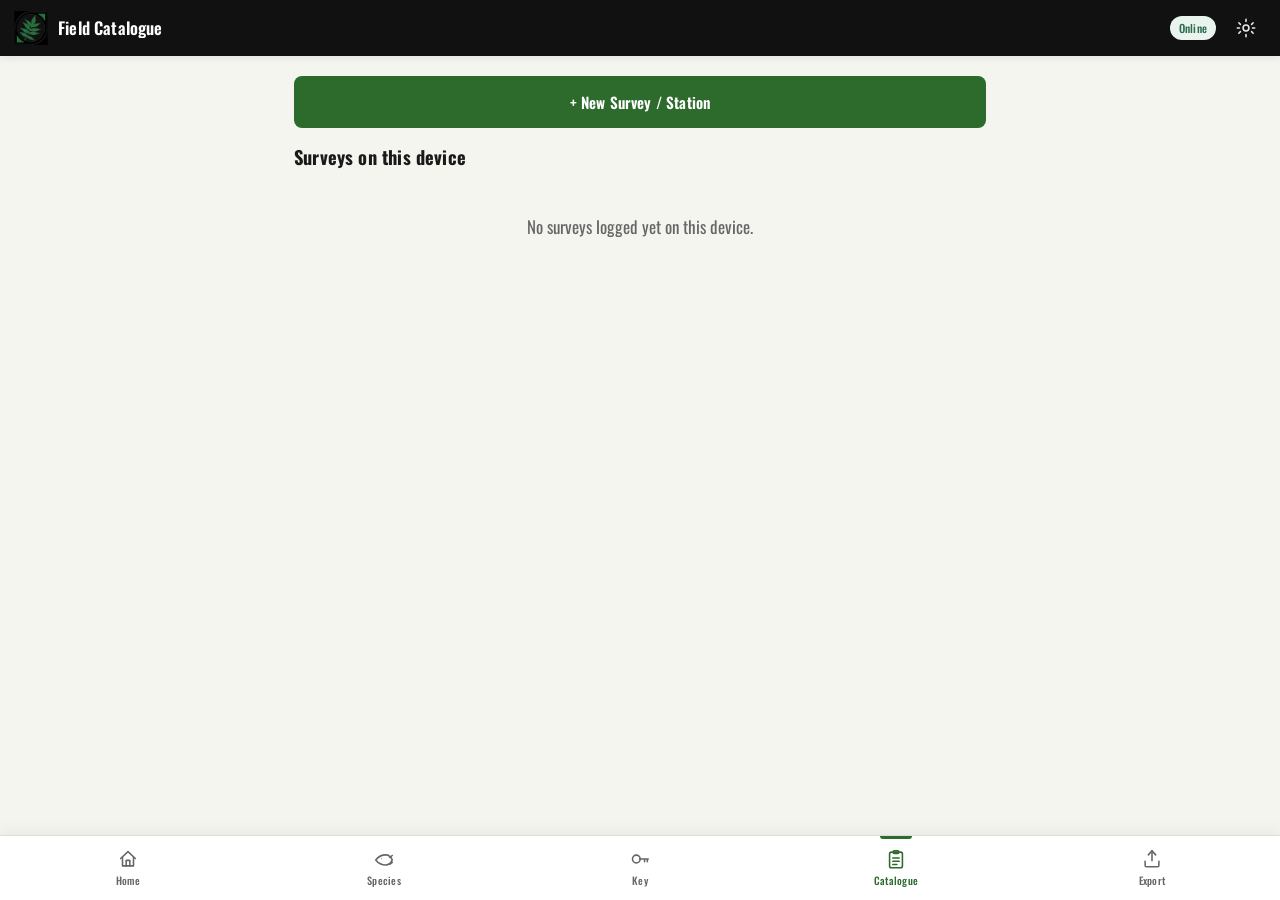
==== commit 98eca79f: "Add Settings panel with survey-default presets Adds a header gear icon (every page) opening a Settin" ====
--- a/catalogue.html
+++ b/catalogue.html
@@ -2,6 +2,7 @@
 <html lang="en">
 <head>
 <meta charset="utf-8">
+<script>try{var _s=localStorage.getItem('fisher-settings');if(_s){var _t=JSON.parse(_s).theme;if(_t&&_t!=='auto')document.documentElement.setAttribute('data-theme',_t);}}catch(e){}</script>
 <meta name="viewport" content="width=device-width, initial-scale=1, viewport-fit=cover">
 <title>Field Catalogue — NS Fish Field ID</title>
 <link rel="manifest" href="./manifest.json">
@@ -14,6 +15,7 @@
   <img src="./icons/fraxinus-mark-header.png" alt="Fraxinus Environmental &amp; Geomatics" class="brand-logo">
   <h1>Field Catalogue</h1>
   <span class="offline-pill" data-offline-pill>Online</span>
+  <button type="button" class="header-icon-btn" data-settings-btn aria-label="Settings"><svg class="icon" viewBox="0 0 24 24" fill="none" stroke="currentColor" stroke-width="1.7" stroke-linecap="round" stroke-linejoin="round" aria-hidden="true"><circle cx="12" cy="12" r="3.2"/><path d="M12 2.5v2.4M12 19.1v2.4M4.2 6.3l1.7 1.7M18.1 16l1.7 1.7M2.5 12h2.4M19.1 12h2.4M4.2 17.7l1.7-1.7M18.1 8l1.7-1.7"/></svg></button>
 </header>
 
 <main class="page">
--- a/css/styles.css
+++ b/css/styles.css
@@ -4,9 +4,9 @@
    survey app) so this app reads as part of the same suite. See README.md
    "Brand styling" section for where each token/pattern was sourced from. */
 
-/* ---------- Self-hosted Oswald (headings/labels/nav/buttons only — body
-   text uses the system font stack for long-form legibility, matching the
-   Safety PWA's convention). Only the 3 weights actually used are bundled. */
+/* ---------- Self-hosted Oswald, used app-wide (headings, labels, nav, buttons,
+   inputs, and body copy) for one consistent typeface. Only the 4 weights
+   actually used (400/500/600/700) are bundled to keep the offline cache small. */
 @font-face {
   font-family: "Oswald";
   src: url("../fonts/oswald-400.woff2") format("woff2");
@@ -18,6 +18,13 @@
   font-family: "Oswald";
   src: url("../fonts/oswald-500.woff2") format("woff2");
   font-weight: 500;
+  font-style: normal;
+  font-display: swap;
+}
+@font-face {
+  font-family: "Oswald";
+  src: url("../fonts/oswald-600.woff2") format("woff2");
+  font-weight: 600;
   font-style: normal;
   font-display: swap;
 }
@@ -169,10 +176,15 @@
 html, body { margin: 0; padding: 0; }
 [hidden] { display: none !important; }
 
+/* Oswald is the app's one typeface, top to bottom — headings, labels, nav,
+   buttons, inputs, and body copy — so nothing reads as a mismatched second
+   font. -apple-system/system-ui only kick in as a fallback if Oswald fails
+   to load (e.g. non-Latin characters it doesn't cover). */
 body {
   background: var(--bg-page);
   color: var(--text-primary);
-  font-family: -apple-system, BlinkMacSystemFont, "Segoe UI", system-ui, Roboto, "Helvetica Neue", Arial, sans-serif;
+  font-family: "Oswald", -apple-system, BlinkMacSystemFont, "Segoe UI", system-ui, Roboto, "Helvetica Neue", Arial, sans-serif;
+  font-weight: 400;
   font-size: 17px;
   line-height: 1.45;
   -webkit-text-size-adjust: 100%;
@@ -184,7 +196,6 @@
 a { color: var(--accent); }
 
 h1, h2, h3 {
-  font-family: "Oswald", -apple-system, BlinkMacSystemFont, "Segoe UI", sans-serif;
   font-weight: 700;
   line-height: 1.2;
   margin: 0.4em 0 0.3em;
@@ -194,8 +205,7 @@
 h2 { font-size: 1.15rem; }
 h3 { font-size: 1rem; text-transform: uppercase; letter-spacing: 0.03em; color: var(--text-label); }
 
-button, input, select, textarea { font-family: inherit; font-size: 1rem; }
-button { font-family: "Oswald", -apple-system, BlinkMacSystemFont, "Segoe UI", sans-serif; }
+button, input, select, textarea { font-family: inherit; font-size: 1rem; color: inherit; }
 
 .icon { width: 22px; height: 22px; flex-shrink: 0; display: inline-block; vertical-align: middle; }
 .icon-sm { width: 18px; height: 18px; }
@@ -232,6 +242,22 @@
   min-height: var(--tap);
   cursor: pointer;
 }
+.header-icon-btn {
+  background: transparent;
+  border: none;
+  color: #fff;
+  flex-shrink: 0;
+  min-width: 40px;
+  min-height: 40px;
+  display: flex;
+  align-items: center;
+  justify-content: center;
+  padding: 0;
+  cursor: pointer;
+  -webkit-tap-highlight-color: transparent;
+  opacity: 0.9;
+}
+.header-icon-btn:active { opacity: 0.6; }
 .app-header h1 {
   font-size: 1.05rem;
   font-weight: 600;
@@ -537,7 +563,11 @@
   display: block;
   width: 100%;
   text-align: left;
-  background: var(--bg-card);
+  background: var(--accent-subtle);
+  color: var(--text-primary);
+  font-family: inherit;
+  font-size: 0.95rem;
+  line-height: 1.35;
   border: 1.5px solid var(--border-color);
   border-left: 4px solid var(--accent);
   border-radius: var(--radius-sm);
@@ -548,7 +578,7 @@
   -webkit-tap-highlight-color: transparent;
   transition: background var(--transition);
 }
-.key-option:active { background: var(--accent-subtle); }
+.key-option:active { background: var(--accent-subtle-h); }
 .key-breadcrumb { font-size: 0.8rem; color: var(--text-secondary); margin-bottom: 10px; }
 .key-breadcrumb button {
   background: none; border: none; color: var(--accent);
@@ -627,12 +657,24 @@
 
 /* ---------- Misc ---------- */
 .record-list-item {
+  display: block;
   border: 1px solid var(--border-color);
   border-radius: var(--radius-card);
   box-shadow: var(--shadow-card);
   padding: 12px; margin-bottom: 8px; background: var(--bg-card);
+  color: var(--text-primary);
 }
 .record-list-item .meta { font-size: 0.8rem; color: var(--text-secondary); }
+
+.survey-select-row { display: flex; align-items: center; gap: 10px; }
+.survey-select-row-main { display: flex; align-items: flex-start; gap: 10px; flex: 1; min-width: 0; cursor: pointer; }
+.survey-checkbox {
+  width: 26px; height: 26px; min-height: 0;
+  flex-shrink: 0; margin-top: 1px;
+  accent-color: var(--accent);
+  cursor: pointer;
+}
+.survey-select-row .btn { width: auto; margin-top: 0; flex-shrink: 0; }
 
 table.export-preview { width: 100%; border-collapse: collapse; font-size: 0.82rem; }
 table.export-preview th {
@@ -650,6 +692,7 @@
   font-family: "Oswald", sans-serif; font-weight: 500; font-size: 0.85rem;
   box-shadow: var(--shadow-card);
   z-index: 60; opacity: 0; transition: opacity 0.2s;
+  pointer-events: none;
 }
 .toast.show { opacity: 1; }
 
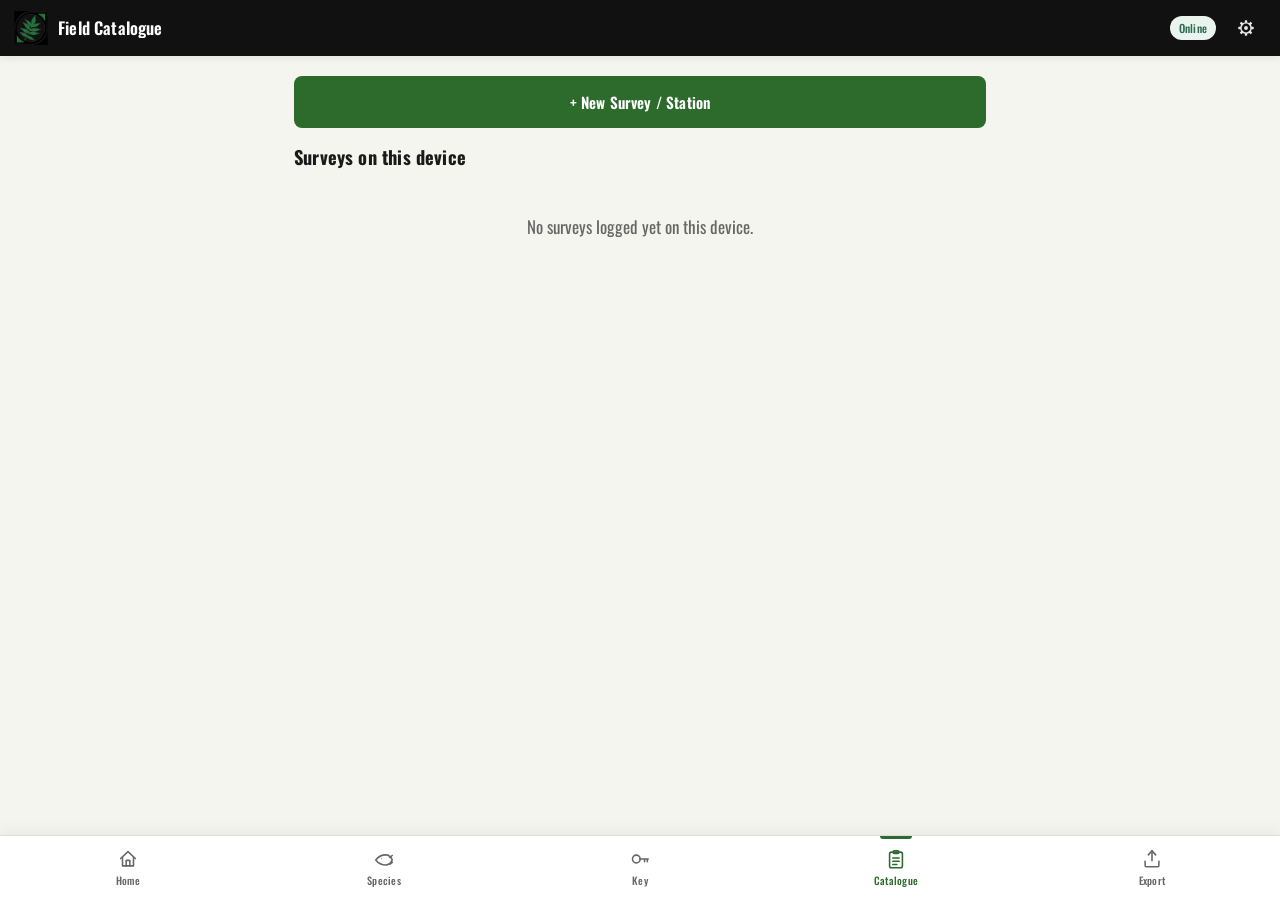
==== commit d65635c4: "Fix settings icon rendering as a sun instead of a gear The original icon was a circle with 8 thin ra" ====
--- a/catalogue.html
+++ b/catalogue.html
@@ -15,7 +15,7 @@
   <img src="./icons/fraxinus-mark-header.png" alt="Fraxinus Environmental &amp; Geomatics" class="brand-logo">
   <h1>Field Catalogue</h1>
   <span class="offline-pill" data-offline-pill>Online</span>
-  <button type="button" class="header-icon-btn" data-settings-btn aria-label="Settings"><svg class="icon" viewBox="0 0 24 24" fill="none" stroke="currentColor" stroke-width="1.7" stroke-linecap="round" stroke-linejoin="round" aria-hidden="true"><circle cx="12" cy="12" r="3.2"/><path d="M12 2.5v2.4M12 19.1v2.4M4.2 6.3l1.7 1.7M18.1 16l1.7 1.7M2.5 12h2.4M19.1 12h2.4M4.2 17.7l1.7-1.7M18.1 8l1.7-1.7"/></svg></button>
+  <button type="button" class="header-icon-btn" data-settings-btn aria-label="Settings"><svg class="icon" viewBox="0 0 24 24" fill="none" stroke="currentColor" stroke-width="1.6" stroke-linecap="round" stroke-linejoin="round" aria-hidden="true"><circle cx="12" cy="12" r="5.6"/><circle cx="12" cy="12" r="2.1" fill="currentColor" stroke="none"/><g fill="currentColor" stroke="none"><rect x="10.7" y="3.6" width="2.6" height="3" rx="0.5"/><rect x="10.7" y="3.6" width="2.6" height="3" rx="0.5" transform="rotate(45 12 12)"/><rect x="10.7" y="3.6" width="2.6" height="3" rx="0.5" transform="rotate(90 12 12)"/><rect x="10.7" y="3.6" width="2.6" height="3" rx="0.5" transform="rotate(135 12 12)"/><rect x="10.7" y="3.6" width="2.6" height="3" rx="0.5" transform="rotate(180 12 12)"/><rect x="10.7" y="3.6" width="2.6" height="3" rx="0.5" transform="rotate(225 12 12)"/><rect x="10.7" y="3.6" width="2.6" height="3" rx="0.5" transform="rotate(270 12 12)"/><rect x="10.7" y="3.6" width="2.6" height="3" rx="0.5" transform="rotate(315 12 12)"/></g></svg></button>
 </header>
 
 <main class="page">
